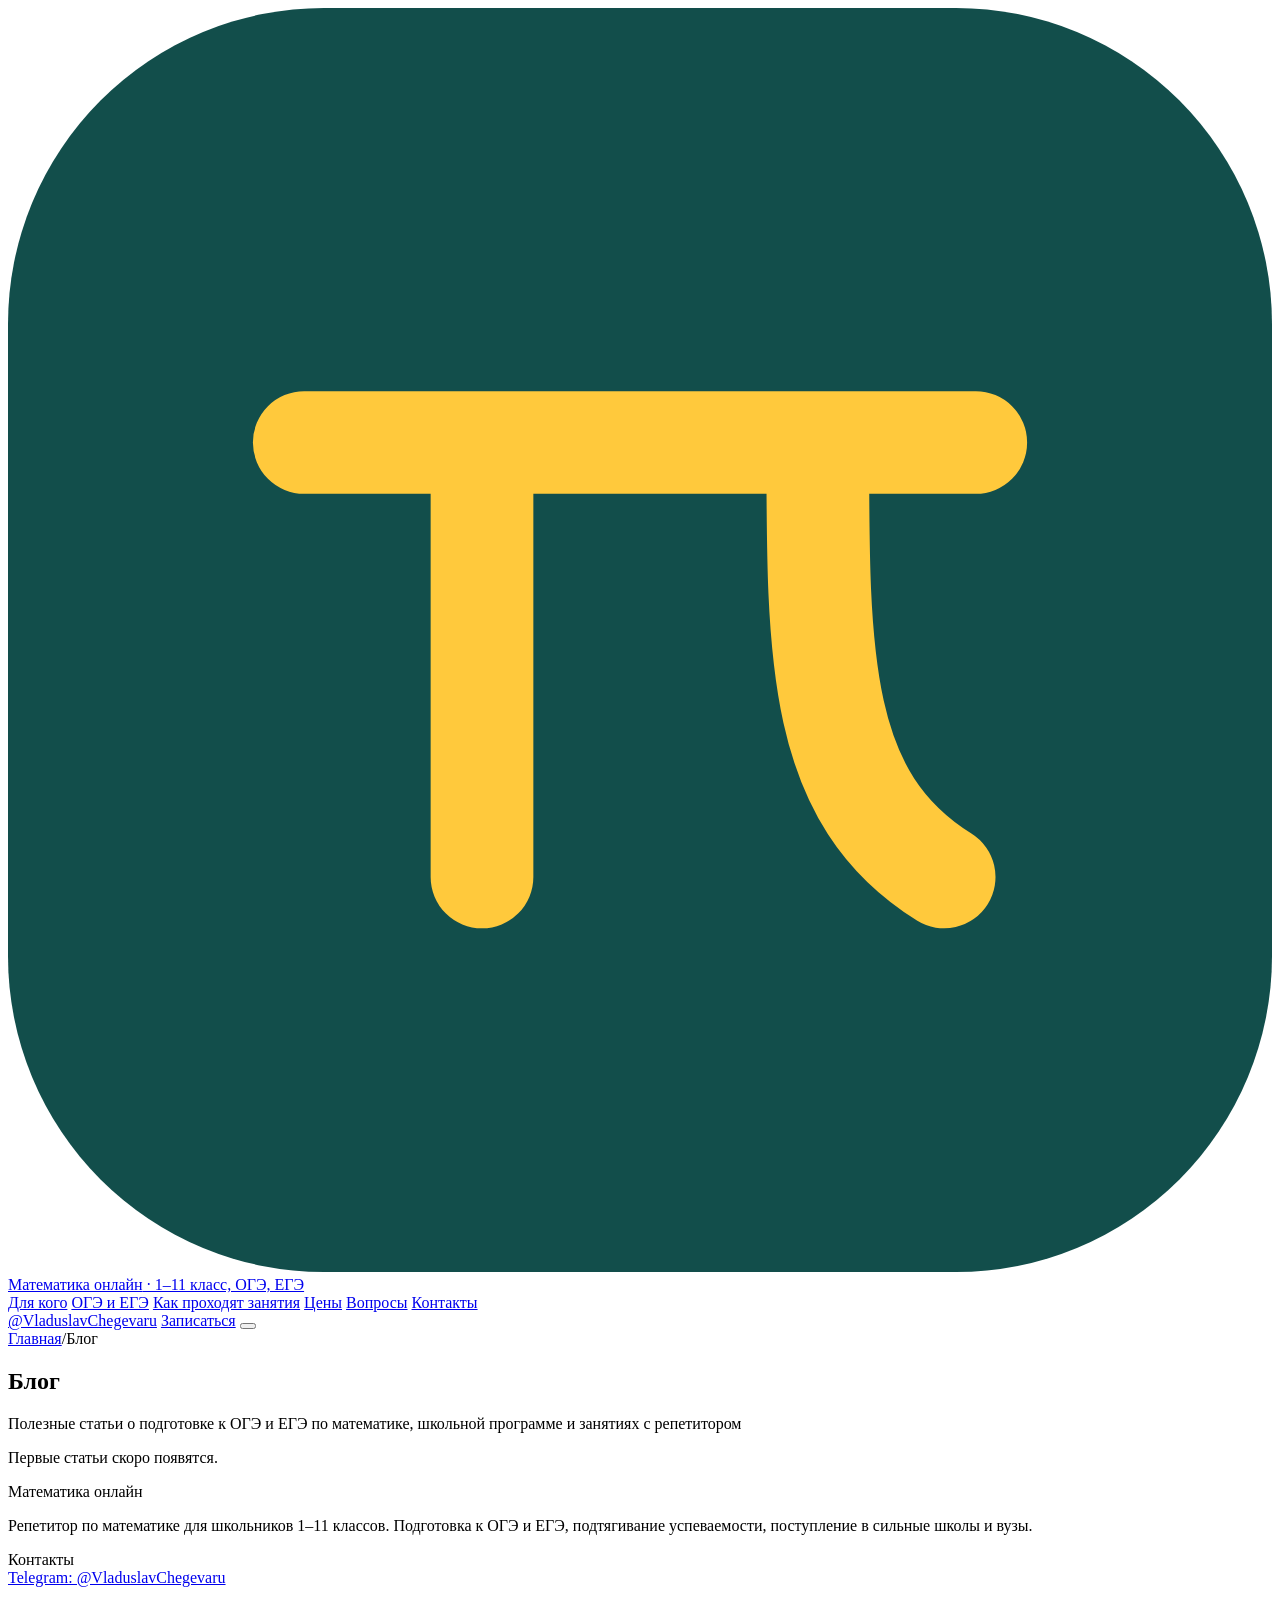
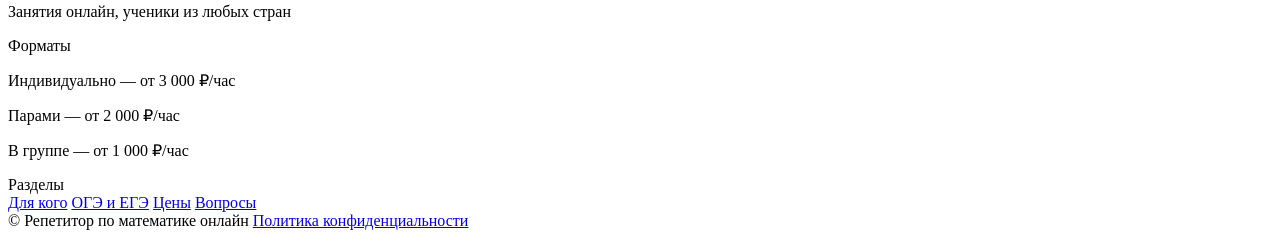
==== blog/index.html @ 140ffb9b "SEO-блог" ====
<!DOCTYPE html>
<html lang="ru">
<head>
<meta charset="UTF-8">
<meta name="viewport" content="width=device-width, initial-scale=1.0">
<title>Блог — Математика онлайн</title>
<meta name="description" content="Полезные статьи о подготовке к ОГЭ и ЕГЭ по математике, школьной программе и занятиях с репетитором">
<link rel="canonical" href="https://murzzsite.github.io/math-tutor-online/blog/">
<meta name="robots" content="index, follow, max-image-preview:large">
<meta property="og:type" content="website">
<meta property="og:title" content="Блог — Математика онлайн">
<meta property="og:description" content="Полезные статьи о подготовке к ОГЭ и ЕГЭ по математике, школьной программе и занятиях с репетитором">
<meta property="og:url" content="https://murzzsite.github.io/math-tutor-online/blog/">
<meta property="og:locale" content="ru_RU">

<link rel="alternate" type="application/rss+xml" title="Математика онлайн — блог" href="https://murzzsite.github.io/math-tutor-online/feed.xml">

<link rel="preconnect" href="https://fonts.googleapis.com">
<link rel="preconnect" href="https://fonts.gstatic.com" crossorigin>
<link href="https://fonts.googleapis.com/css2?family=Montserrat:wght@600;700;800&family=Inter:wght@400;500;600;700&display=swap" rel="stylesheet">
<link rel="stylesheet" href="/math-tutor-online/styles.css">
<link rel="stylesheet" href="/math-tutor-online/blog/blog.css">
<link rel="stylesheet" href="/math-tutor-online/blog/blog.css">
<script type="application/ld+json">{"@context":"https://schema.org","@type":"Blog","name":"Блог — Математика онлайн","url":"https://murzzsite.github.io/math-tutor-online/blog/","blogPost":[]}</script>
</head>
<body class="b-page">
<header class="header" id="header">
  <div class="container header__inner">
    <a href="/math-tutor-online/#top" class="logo" aria-label="Репетитор по математике">
      <svg class="logo__icon" viewBox="0 0 32 32" fill="none"><rect width="32" height="32" rx="8" fill="#124E4B"/><path d="M7.5 11h17M12 11v11M20.5 11c0 5.5 0 9 3.2 11" stroke="#FFC93C" stroke-width="2.6" stroke-linecap="round" stroke-linejoin="round"/></svg>
      Математика онлайн<span class="logo__suffix"> · 1–11 класс, ОГЭ, ЕГЭ</span>
    </a>
    <nav class="nav" id="nav">
      <a href="/math-tutor-online/#goals">Для кого</a>
      <a href="/math-tutor-online/#oge">ОГЭ и ЕГЭ</a>
      <a href="/math-tutor-online/#steps">Как проходят занятия</a>
      <a href="/math-tutor-online/#prices">Цены</a>
      <a href="/math-tutor-online/#faq">Вопросы</a>
      <a href="/math-tutor-online/#contacts">Контакты</a>
    <!-- BLOGNAV:START --><!-- BLOGNAV:END --></nav>
    <div class="header__actions">
      <a href="https://t.me/VladuslavChegevaru" target="_blank" rel="noopener" class="header__phone">@VladuslavChegevaru</a>
      <a href="/math-tutor-online/#contact" class="btn btn--accent">Записаться</a>
      <button class="burger" id="burger" aria-label="Меню"><span></span><span></span><span></span></button>
    </div>
  </div>
</header>
<main class="blog">

<section class="b-list">
  <nav class="b-crumbs" aria-label="Хлебные крошки"><a href="/math-tutor-online/">Главная</a><span>/</span><span>Блог</span></nav>
  <header class="b-head"><h1>Блог</h1><p class="b-lead">Полезные статьи о подготовке к ОГЭ и ЕГЭ по математике, школьной программе и занятиях с репетитором</p></header>
  <p class="b-empty">Первые статьи скоро появятся.</p>
</section>
</main>
<footer class="footer" id="contacts">
  <div class="container footer__grid">
    <div class="footer__col">
      <div class="logo logo--footer">Математика онлайн</div>
      <p>Репетитор по математике для школьников 1–11 классов. Подготовка к ОГЭ и ЕГЭ, подтягивание успеваемости, поступление в сильные школы и вузы.</p>
    </div>
    <div class="footer__col">
      <div class="footer__title">Контакты</div>
      <a href="https://t.me/VladuslavChegevaru" target="_blank" rel="noopener">Telegram: @VladuslavChegevaru</a>
      <p>Занятия онлайн, ученики из любых стран</p>
    </div>
    <div class="footer__col">
      <div class="footer__title">Форматы</div>
      <p>Индивидуально — от 3 000 ₽/час</p>
      <p>Парами — от 2 000 ₽/час</p>
      <p>В группе — от 1 000 ₽/час</p>
    </div>
    <div class="footer__col">
      <div class="footer__title">Разделы</div>
      <a href="/math-tutor-online/#goals">Для кого</a>
      <a href="/math-tutor-online/#oge">ОГЭ и ЕГЭ</a>
      <a href="/math-tutor-online/#prices">Цены</a>
      <a href="/math-tutor-online/#faq">Вопросы</a>
    </div>
  </div>
  <div class="container footer__bottom">
    <span>© <span id="year"></span> Репетитор по математике онлайн</span>
    <a href="/math-tutor-online/privacy.html">Политика конфиденциальности</a>
  </div>
</footer>
<script src="/math-tutor-online/script.js" defer></script>

</body>
</html>
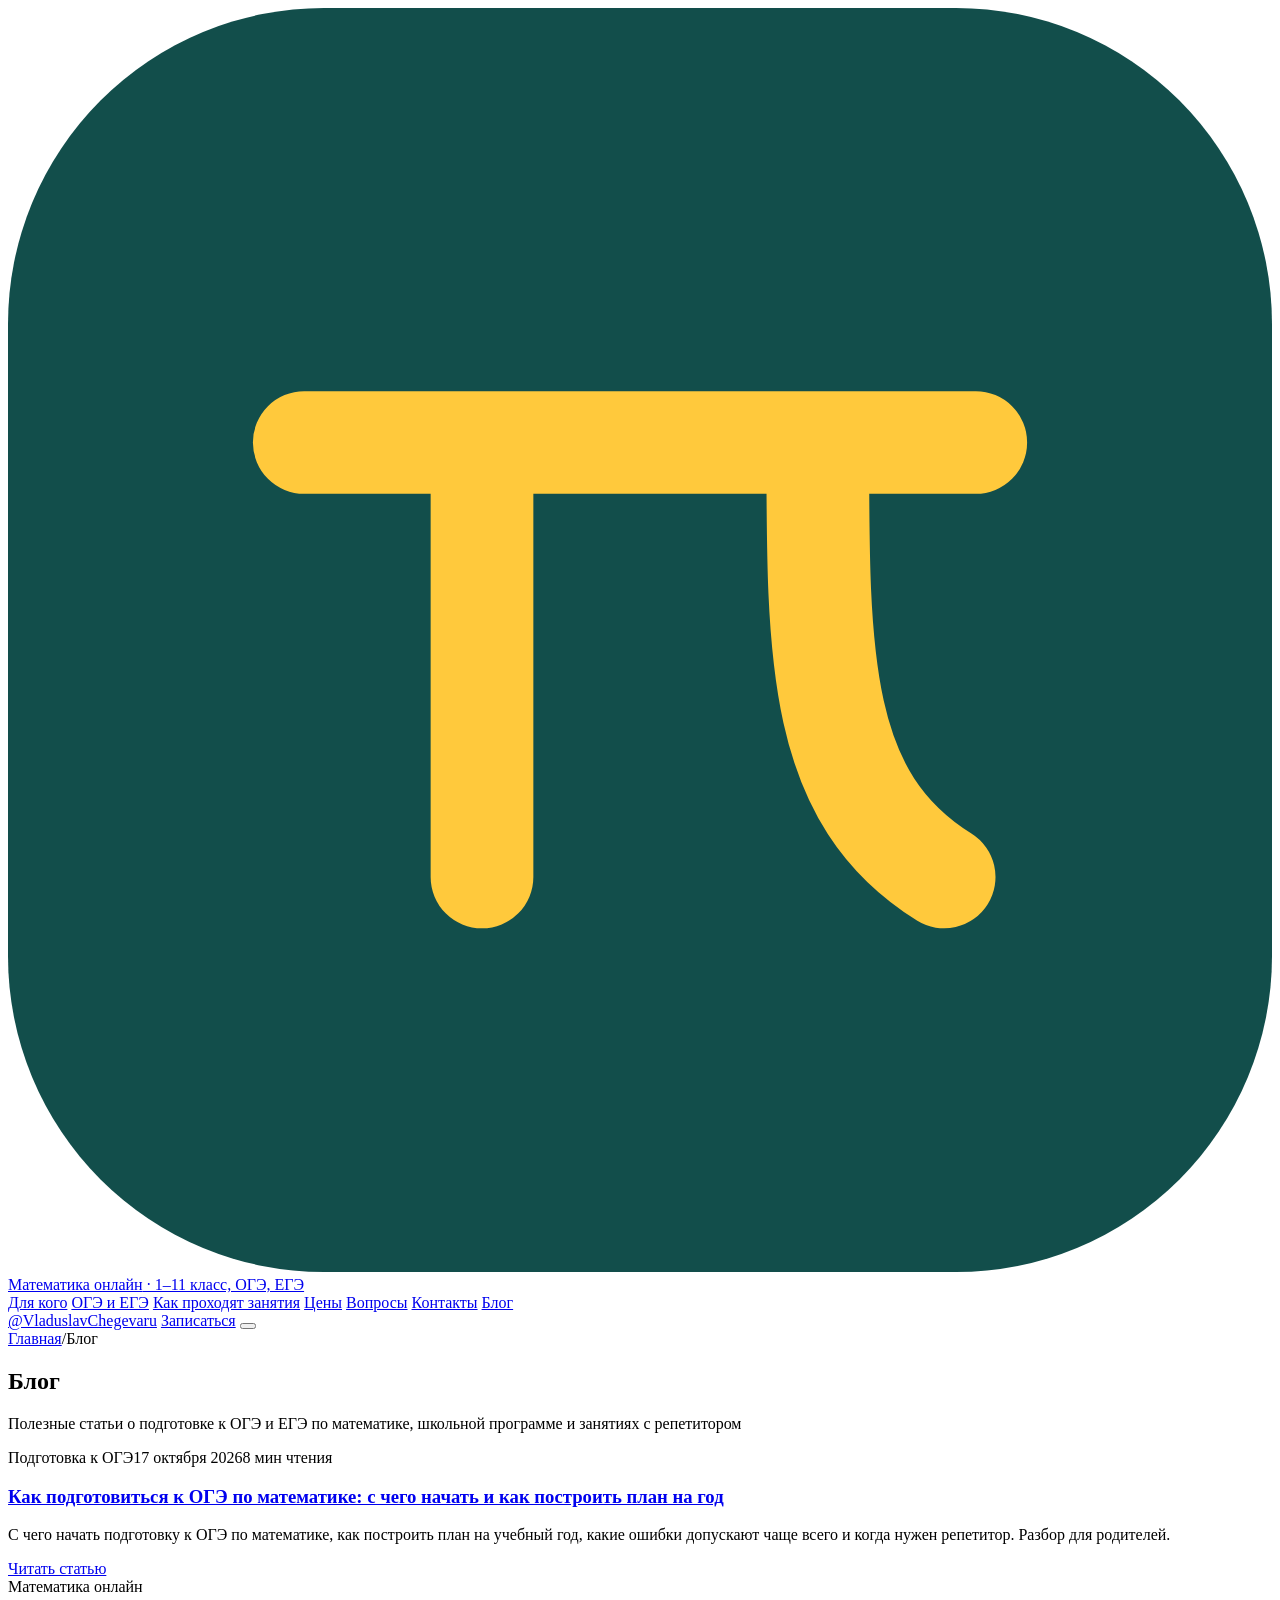
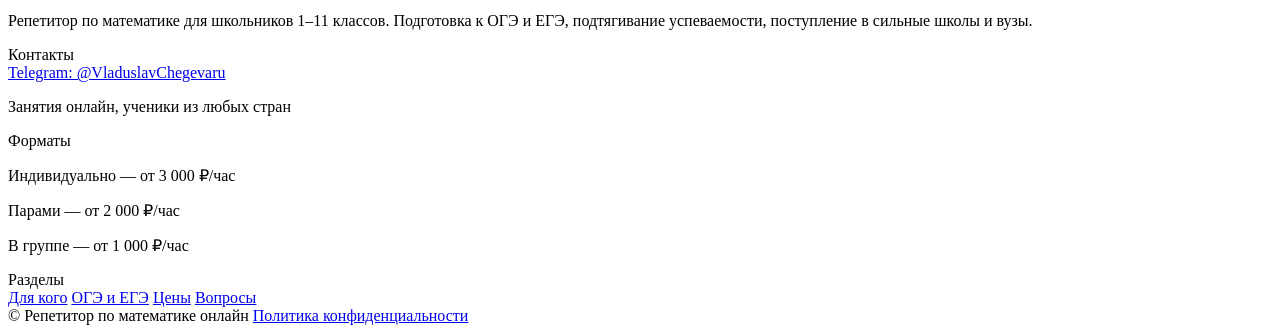
==== commit c3059773: "blog: автообновление" ====
--- a/blog/index.html
+++ b/blog/index.html
@@ -21,7 +21,7 @@
 <link rel="stylesheet" href="/math-tutor-online/styles.css">
 <link rel="stylesheet" href="/math-tutor-online/blog/blog.css">
 <link rel="stylesheet" href="/math-tutor-online/blog/blog.css">
-<script type="application/ld+json">{"@context":"https://schema.org","@type":"Blog","name":"Блог — Математика онлайн","url":"https://murzzsite.github.io/math-tutor-online/blog/","blogPost":[]}</script>
+<script type="application/ld+json">{"@context":"https://schema.org","@type":"Blog","name":"Блог — Математика онлайн","url":"https://murzzsite.github.io/math-tutor-online/blog/","blogPost":[{"@type":"BlogPosting","headline":"Как подготовиться к ОГЭ по математике: с чего начать и как построить план на год","url":"https://murzzsite.github.io/math-tutor-online/blog/kak-podgotovitsya-k-oge-po-matematike/","datePublished":"2026-10-17"}]}</script>
 </head>
 <body class="b-page">
 <header class="header" id="header">
@@ -37,7 +37,7 @@
       <a href="/math-tutor-online/#prices">Цены</a>
       <a href="/math-tutor-online/#faq">Вопросы</a>
       <a href="/math-tutor-online/#contacts">Контакты</a>
-    <!-- BLOGNAV:START --><!-- BLOGNAV:END --></nav>
+    <!-- BLOGNAV:START --><a href="/math-tutor-online/blog/">Блог</a><!-- BLOGNAV:END --></nav>
     <div class="header__actions">
       <a href="https://t.me/VladuslavChegevaru" target="_blank" rel="noopener" class="header__phone">@VladuslavChegevaru</a>
       <a href="/math-tutor-online/#contact" class="btn btn--accent">Записаться</a>
@@ -50,7 +50,15 @@
 <section class="b-list">
   <nav class="b-crumbs" aria-label="Хлебные крошки"><a href="/math-tutor-online/">Главная</a><span>/</span><span>Блог</span></nav>
   <header class="b-head"><h1>Блог</h1><p class="b-lead">Полезные статьи о подготовке к ОГЭ и ЕГЭ по математике, школьной программе и занятиях с репетитором</p></header>
-  <p class="b-empty">Первые статьи скоро появятся.</p>
+  <div class="b-grid"><article class="b-card">
+  
+  <div class="b-card__body">
+    <div class="b-meta"><span class="b-chip">Подготовка к ОГЭ</span><time datetime="2026-10-17">17 октября 2026</time><span>8 мин чтения</span></div>
+    <h3><a href="/math-tutor-online/blog/kak-podgotovitsya-k-oge-po-matematike/">Как подготовиться к ОГЭ по математике: с чего начать и как построить план на год</a></h3>
+    <p>С чего начать подготовку к ОГЭ по математике, как построить план на учебный год, какие ошибки допускают чаще всего и когда нужен репетитор. Разбор для родителей.</p>
+    <a class="b-more" href="/math-tutor-online/blog/kak-podgotovitsya-k-oge-po-matematike/">Читать статью</a>
+  </div>
+</article></div>
 </section>
 </main>
 <footer class="footer" id="contacts">
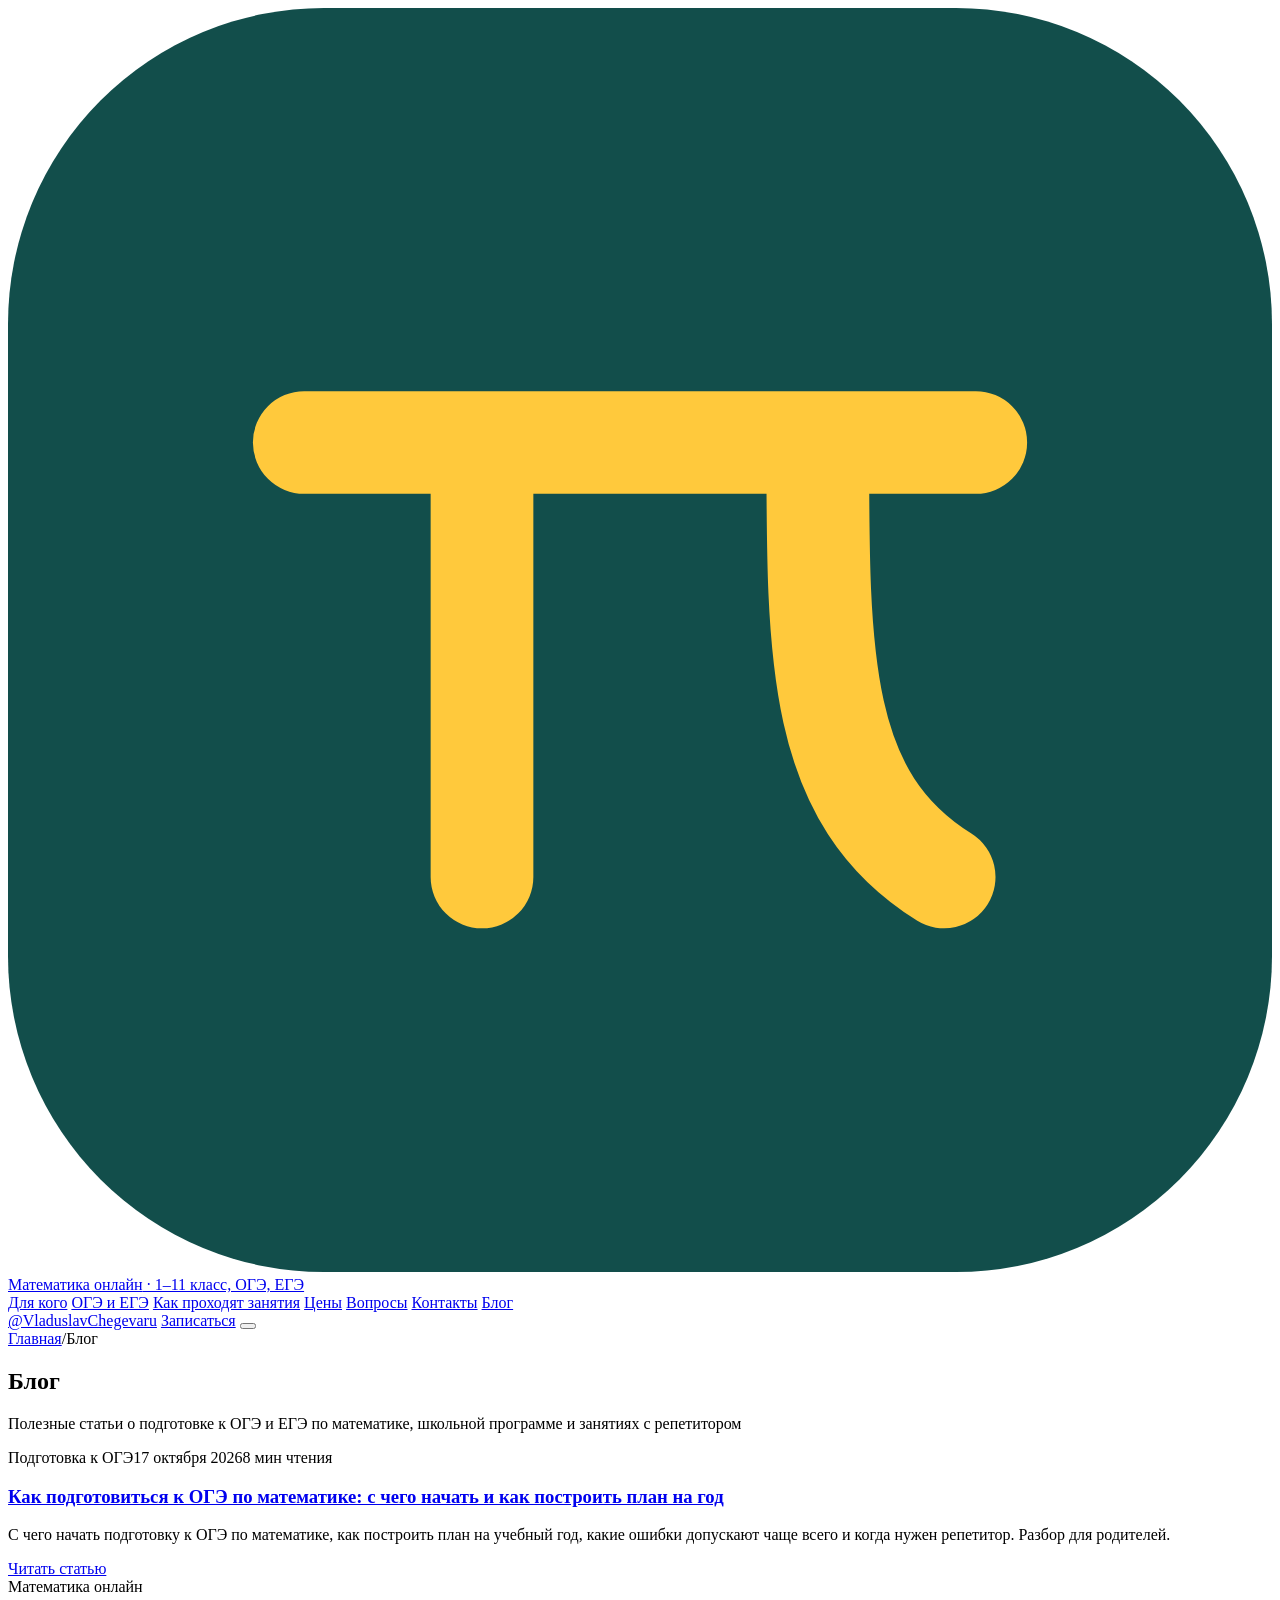
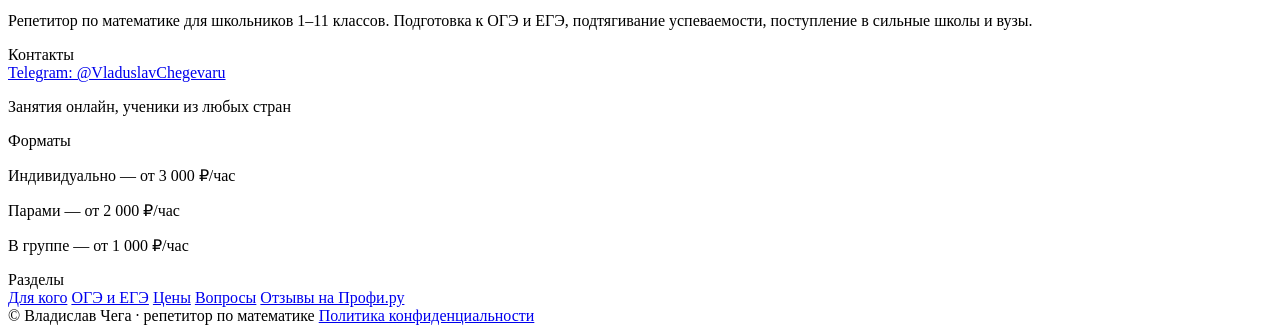
==== commit 3f99f6b5: "Правки клиента: имя, абонемент -15%, опыт, реквизиты" ====
--- a/blog/index.html
+++ b/blog/index.html
@@ -84,10 +84,11 @@
       <a href="/math-tutor-online/#oge">ОГЭ и ЕГЭ</a>
       <a href="/math-tutor-online/#prices">Цены</a>
       <a href="/math-tutor-online/#faq">Вопросы</a>
+      <a href="https://profi.ru/profile/ChegaVI/reviews/" target="_blank" rel="noopener">Отзывы на Профи.ру</a>
     </div>
   </div>
   <div class="container footer__bottom">
-    <span>© <span id="year"></span> Репетитор по математике онлайн</span>
+    <span>© <span id="year"></span> Владислав Чега · репетитор по математике</span>
     <a href="/math-tutor-online/privacy.html">Политика конфиденциальности</a>
   </div>
 </footer>
